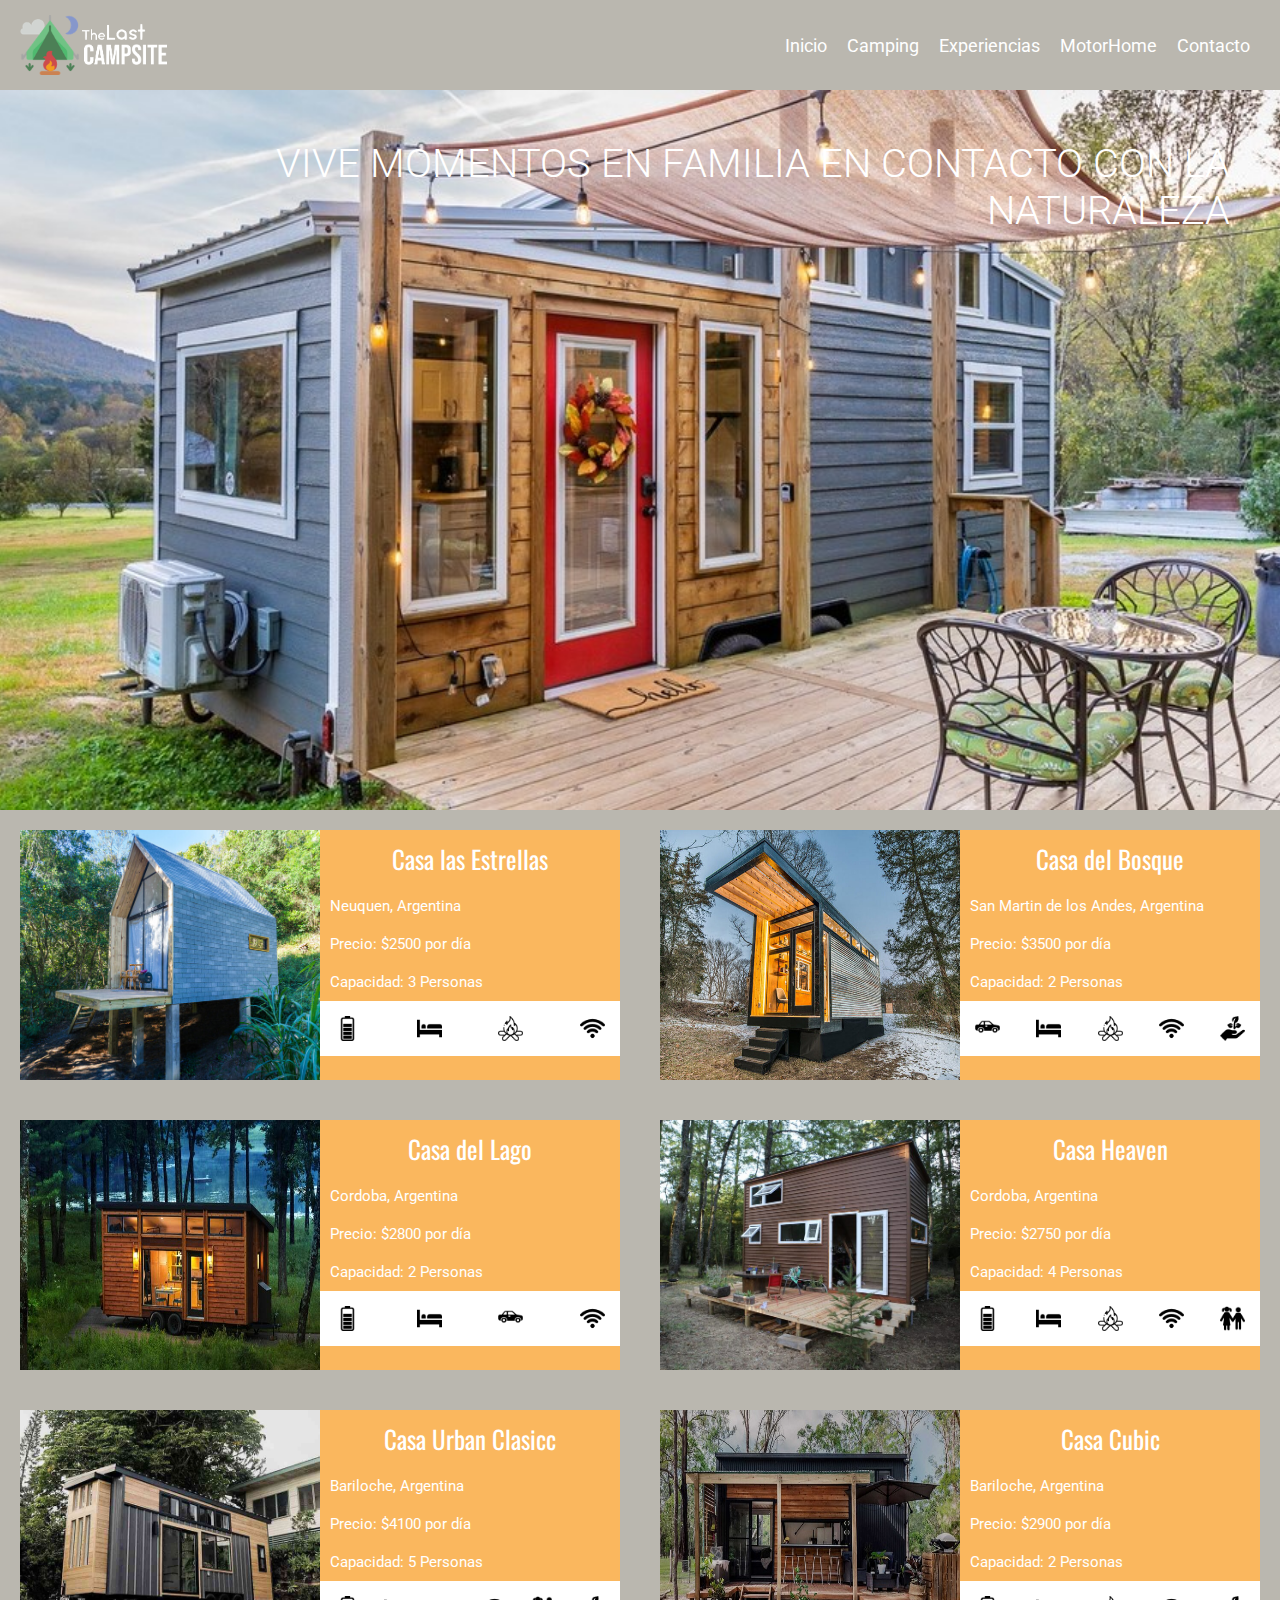
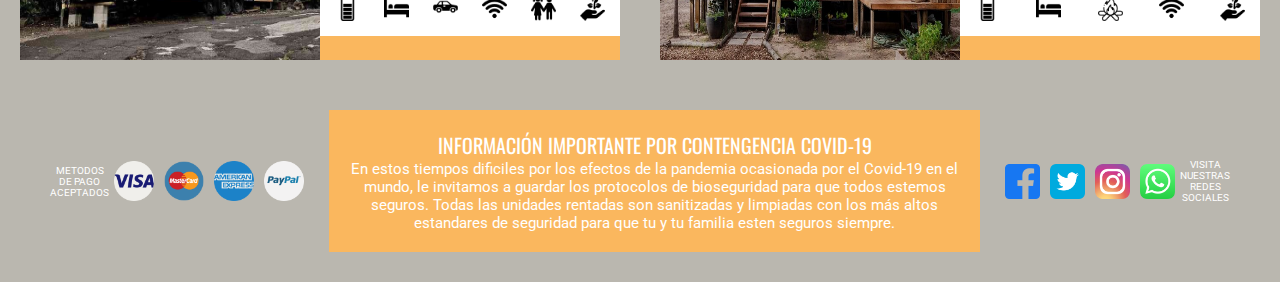
==== sites/camping.html @ 2b0b94ef "1.0" ====
<html lang="es">
<head>
    <meta charset="UTF-8">
    <meta name="viewport" content="width=device-width, initial-scale=1.0"/>

    <!-- SEO -->
    <title>The Last Campsite - Camping</title>
    <meta name="keywords" content="alquiler, camping, pequeñas casas, tinyhouses, familia, amigos, vacaciones, escapadas, naturaleza">
    <meta name="description" content="Alquila una casa rodeada de naturaleza para tus proximas vacaciones.">
    
    <!-- Google Fonts -->
    <link rel="preconnect" href="https://fonts.googleapis.com">
    <link rel="preconnect" href="https://fonts.gstatic.com" crossorigin>
    <link href="https://fonts.googleapis.com/css2?family=Oswald:wght@200;300;400;500&family=Roboto:ital,wght@0,300;0,400;1,400&display=swap" rel="stylesheet">
    
    <!-- Animate.css -->
    <link rel="stylesheet" href="https://cdnjs.cloudflare.com/ajax/libs/animate.css/4.1.1/animate.min.css"/>
    
    <!-- Estilos CSS -->
    <link rel="stylesheet" href="../scss/styles.css">
</head>
<body class="body">
    <header class="header">
        <img class="header_logo" src="../img/logo/logoBlanco.png" alt="The Last Campsite" height="80px">
        <nav class="header_menu">
            <ul>
                <li class="animate__animated animate__bounce">
                    <a href="../index.html">Inicio</a>
                </li>
                <li class="animate__animated animate__bounce">
                    <a href="../sites/camping.html">Camping</a>
                </li>
                <li class="animate__animated animate__bounce">
                    <a href="../sites/experience.html">Experiencias</a>
                </li>
                <li class="animate__animated animate__bounce">
                    <a href="../sites/motorhome.html">MotorHome</a>
                </li>
                <li class="animate__animated animate__bounce">
                    <a href="../sites/contact.html">Contacto</a>
                </li>
            </ul>
        </nav>
    </header>
    
    <section class="bannerCamping">
        <p>Vive momentos en familia en contacto con la naturaleza</p>
    </section>

    <section class="camping">
        <article class="campingArticulo">
            <div class="campingContenedor">
                <img src="../img/tiny/tinyhouse1.jpg" alt="Tiny House 1">
                <div class="campingInfo">
                    <h4>Casa las Estrellas</h4>
                    <p>Neuquen, Argentina</p>
                    <p>Precio: $2500 por día</p>
                    <p>Capacidad: 3 Personas</p>
                    <div class="campingImagen">
                        <img src="../img/ico-tiny/baterias.png" alt="Energia Solar">
                        <img src="../img/ico-tiny/camas.png" alt="Camas">
                        <img src="../img/ico-tiny/fogata.png" alt="Acto Fogatas">
                        <img src="../img/ico-tiny/wifi.png" alt="WiFi">
                    </div>
                </div>
            </div>
            <div class="campingContenedor">
                <img src="../img/tiny/tinyhouse2.jpg" alt="Tiny House 2">
                <div class="campingInfo">
                    <h4>Casa del Bosque</h4>
                    <p>San Martin de los Andes, Argentina</p>
                    <p>Precio: $3500 por día</p>
                    <p>Capacidad: 2 Personas</p>
                    <div class="campingImagen">
                        <img src="../img/ico-tiny/estacionamiento.png" alt="Con Estacionamiento">
                        <img src="../img/ico-tiny/camas.png" alt="Camas">
                        <img src="../img/ico-tiny/fogata.png" alt="Acto Fogatas">
                        <img src="../img/ico-tiny/wifi.png" alt="WiFi">
                        <img src="../img/ico-tiny/sustentable.png" alt="Sustentable">
                    </div>
                </div>
            </div>
        </article>
        <article class="campingArticulo">
            <div class="campingContenedor">
                <img src="../img/tiny/tinyhouse3.jpg" alt="Tiny House 3">
                <div class="campingInfo">
                    <h4>Casa del Lago</h4>
                    <p>Cordoba, Argentina</p>
                    <p>Precio: $2800 por día</p>
                    <p>Capacidad: 2 Personas</p>
                    <div class="campingImagen">
                        <img src="../img/ico-tiny/baterias.png" alt="Energia Solar">
                        <img src="../img/ico-tiny/camas.png" alt="Camas">
                        <img src="../img/ico-tiny/estacionamiento.png" alt="Con Estacionamiento">
                        <img src="../img/ico-tiny/wifi.png" alt="WiFi">
                    </div>
                </div>
            </div>
            <div class="campingContenedor">
                <img src="../img/tiny/tinyhouse4.jpg" alt="Tiny House 4">
                <div class="campingInfo">
                    <h4>Casa Heaven</h4>
                    <p>Cordoba, Argentina</p>
                    <p>Precio: $2750 por día</p>
                    <p>Capacidad: 4 Personas</p>
                    <div class="campingImagen">
                        <img src="../img/ico-tiny/baterias.png" alt="Energia Solar">
                        <img src="../img/ico-tiny/camas.png" alt="Camas">
                        <img src="../img/ico-tiny/fogata.png" alt="Acto Fogatas">
                        <img src="../img/ico-tiny/wifi.png" alt="WiFi">
                        <img src="../img/ico-tiny/niños.png" alt="Ideal para Niños">
                    </div>
                </div>
            </div>
        </article>
        <article class="campingArticulo">
            <div class="campingContenedor">
                <img src="../img/tiny/tinyhouse5.jpeg" alt="Tiny House 5">
                <div class="campingInfo">
                    <h4>Casa Urban Clasicc</h4>
                    <p>Bariloche, Argentina</p>
                    <p>Precio: $4100 por día</p>
                    <p>Capacidad: 5 Personas</p>
                    <div class="campingImagen">
                        <img src="../img/ico-tiny/baterias.png" alt="Energia Solar">
                        <img src="../img/ico-tiny/camas.png" alt="Camas">
                        <img src="../img/ico-tiny/estacionamiento.png" alt="Con Estacionamiento">
                        <img src="../img/ico-tiny/wifi.png" alt="WiFi">
                        <img src="../img/ico-tiny/niños.png" alt="Ideal para Niños">
                        <img src="../img/ico-tiny/sustentable.png" alt="Sustentable">
                    </div>
                </div>
            </div>
            <div class="campingContenedor">
                <img src="../img/tiny/tinyhouse6.jpg" alt="Tiny House 6">
                <div class="campingInfo">
                    <h4>Casa Cubic</h4>
                    <p>Bariloche, Argentina</p>
                    <p>Precio: $2900 por día</p>
                    <p>Capacidad: 2 Personas</p>
                    <div class="campingImagen">
                        <img src="../img/ico-tiny/baterias.png" alt="Energia Solar">
                        <img src="../img/ico-tiny/camas.png" alt="Camas">
                        <img src="../img/ico-tiny/fogata.png" alt="Acto Fogatas">
                        <img src="../img/ico-tiny/wifi.png" alt="WiFi">
                        <img src="../img/ico-tiny/sustentable.png" alt="Sustentable">
                    </div>
                </div>
            </div>
        </article>
    </section>

    <footer class="footer">
        <div class="footer_metodosPago">
            <p>Metodos de pago aceptados</p>
            <img src="../img/pay/visa.png" alt="Tarjeta Visa">
            <img src="../img/pay/mastercard.png" alt="Tarjeta Mastercard">
            <img src="../img/pay/american.png" alt="Tarjeta American Express">
            <img src="../img/pay/paypal.png" alt="PayPal">
        </div>
        <div class="footer_covid19">
            <h4>INFORMACIÓN IMPORTANTE POR CONTENGENCIA COVID-19</h4>
            <p>En estos tiempos dificiles por los efectos de la pandemia ocasionada por el Covid-19 en el mundo, le invitamos a guardar los protocolos de bioseguridad para que todos estemos seguros. Todas las unidades rentadas son sanitizadas y limpiadas con los más altos estandares de seguridad para que tu y tu familia esten seguros siempre.</p>
        </div>
        <div class="footer_socialMedia">
            <img src="../img/redes/facebook.png" alt="Facebook">
            <img src="../img/redes/twitter.png" alt="Twitter">
            <img src="../img/redes/instagram.png" alt="Instagram">
            <img src="../img/redes/whatsapp.png" alt="WhatsApp">
            <p>Visita nuestras redes sociales</p>
        </div>
    </footer>
</body>
</html>
---- scss/styles.css ----
/* ESTILOS GENERALES */
/* ESTILOS PAGINA HOME */
* {
  margin: 0;
  padding: 0;
  font-size: 62.5%;
}

.body li {
  list-style: none;
}

.body p {
  font-size: 1.5rem;
}

.body a {
  text-decoration: none;
}

.header {
  background-color: #bab7af;
  display: -webkit-box;
  display: -ms-flexbox;
  display: flex;
  -webkit-box-orient: horizontal;
  -webkit-box-direction: normal;
      -ms-flex-direction: row;
          flex-direction: row;
  padding: 1.5rem 0rem 1.5rem 2rem;
  -webkit-box-pack: justify;
      -ms-flex-pack: justify;
          justify-content: space-between;
  -webkit-box-align: center;
      -ms-flex-align: center;
          align-items: center;
}

.header_logo {
  height: 60px;
  width: auto;
}

.header_menu ul {
  display: -webkit-box;
  display: -ms-flexbox;
  display: flex;
  -webkit-box-orient: horizontal;
  -webkit-box-direction: normal;
      -ms-flex-direction: row;
          flex-direction: row;
  -ms-flex-wrap: wrap;
      flex-wrap: wrap;
  padding: 0rem 2rem 0rem 0rem;
}

.header_menu ul li a {
  font-family: 'Roboto', sans-serif;
  color: white;
  font-size: 1.8rem;
  padding: 1rem;
}

.header_menu ul li a:hover {
  color: #fab75e;
}

.section_banner {
  height: 80%;
}

.section_banner div {
  height: 100%;
  width: 100%;
  -webkit-box-align: center;
      -ms-flex-align: center;
          align-items: center;
}

.article_camping {
  display: -webkit-box;
  display: -ms-flexbox;
  display: flex;
  -webkit-box-orient: horizontal;
  -webkit-box-direction: normal;
      -ms-flex-direction: row;
          flex-direction: row;
  -ms-flex-wrap: wrap;
      flex-wrap: wrap;
  background-color: #fab75e;
}

.article_experiencias {
  display: -webkit-box;
  display: -ms-flexbox;
  display: flex;
  -webkit-box-orient: horizontal;
  -webkit-box-direction: normal;
      -ms-flex-direction: row;
          flex-direction: row;
  -ms-flex-wrap: wrap;
      flex-wrap: wrap;
  background-color: #bab7af;
}

.article_motorhome {
  display: -webkit-box;
  display: -ms-flexbox;
  display: flex;
  -webkit-box-orient: horizontal;
  -webkit-box-direction: normal;
      -ms-flex-direction: row;
          flex-direction: row;
  -ms-flex-wrap: wrap;
      flex-wrap: wrap;
  background-color: #ffa4a5;
}

.article_imagen {
  width: 50%;
  display: -webkit-box;
  display: -ms-flexbox;
  display: flex;
  max-height: 80%;
  -webkit-box-pack: center;
      -ms-flex-pack: center;
          justify-content: center;
  padding: 0;
  overflow: hidden;
}

.article_texto {
  width: 50%;
  display: -webkit-box;
  display: -ms-flexbox;
  display: flex;
  -webkit-box-align: center;
      -ms-flex-align: center;
          align-items: center;
  min-height: 500px;
  -webkit-box-pack: center;
      -ms-flex-pack: center;
          justify-content: center;
  padding: 0;
  -webkit-box-orient: vertical;
  -webkit-box-direction: normal;
      -ms-flex-direction: column;
          flex-direction: column;
  -ms-flex-wrap: wrap;
      flex-wrap: wrap;
}

.article_texto img {
  height: 12rem;
  width: auto;
  padding: 1rem;
}

.article_texto h3 {
  color: white;
  font-family: 'Oswald', sans-serif;
  font-weight: 400;
  text-align: center;
  font-size: 4rem;
}

.article_texto p {
  color: white;
  font-family: 'Roboto', sans-serif;
  font-weight: 400;
  font-size: 2rem;
  text-align: center;
  padding: 2rem 4rem 2rem 4rem;
}

/* FOOTER */
.footer {
  display: -webkit-box;
  display: -ms-flexbox;
  display: flex;
  -webkit-box-orient: horizontal;
  -webkit-box-direction: normal;
      -ms-flex-direction: row;
          flex-direction: row;
  -webkit-box-align: center;
      -ms-flex-align: center;
          align-items: center;
  background-color: #bab7af;
  padding: 3rem;
}

.footer_metodosPago {
  padding: 2rem;
  display: -webkit-box;
  display: -ms-flexbox;
  display: flex;
  -webkit-box-orient: horizontal;
  -webkit-box-direction: normal;
      -ms-flex-direction: row;
          flex-direction: row;
  -webkit-box-align: center;
      -ms-flex-align: center;
          align-items: center;
}

.footer_metodosPago P {
  font-family: 'Roboto', sans-serif;
  color: white;
  text-transform: uppercase;
  font-size: 1rem;
  text-align: center;
}

.footer_metodosPago img {
  max-height: 40px;
  padding: 0.5rem;
}

.footer_metodosPago img:hover {
  -webkit-transform: scale(1.2, 1.2);
          transform: scale(1.2, 1.2);
}

.footer_covid19 {
  padding: 2rem;
  background-color: #fab75e;
}

.footer_covid19 h4 {
  color: white;
  font-family: 'Oswald', sans-serif;
  text-align: center;
  font-size: 2rem;
  font-weight: 400;
}

.footer_covid19 p {
  color: white;
  font-family: 'Roboto', sans-serif;
  text-align: center;
}

.footer_socialMedia {
  padding: 2rem;
  display: -webkit-box;
  display: -ms-flexbox;
  display: flex;
  -webkit-box-orient: horizontal;
  -webkit-box-direction: normal;
      -ms-flex-direction: row;
          flex-direction: row;
  -webkit-box-align: center;
      -ms-flex-align: center;
          align-items: center;
}

.footer_socialMedia p {
  font-family: 'Roboto', sans-serif;
  color: white;
  text-transform: uppercase;
  font-size: 1rem;
  text-align: center;
}

.footer_socialMedia img {
  max-height: 35px;
  padding: 0.5rem;
}

.footer_socialMedia img:hover {
  -webkit-transform: scale(1.2, 1.2);
          transform: scale(1.2, 1.2);
}

/* ESTILOS PAGINA CAMPING */
.bannerCamping {
  background-image: url(../img/campingtop.jpg);
  height: 80%;
  background-position: center;
  background-repeat: no-repeat;
  background-size: cover;
}

.bannerCamping p {
  font-family: 'Roboto', sans-serif;
  font-weight: 300;
  text-transform: uppercase;
  font-size: 4rem;
  text-align: right;
  color: white;
  padding: 5rem;
}

.camping {
  background-color: #bab7af;
  display: -webkit-box;
  display: -ms-flexbox;
  display: flex;
  -webkit-box-orient: horizontal;
  -webkit-box-direction: normal;
      -ms-flex-direction: row;
          flex-direction: row;
  -ms-flex-wrap: wrap;
      flex-wrap: wrap;
  -webkit-box-pack: center;
      -ms-flex-pack: center;
          justify-content: center;
}

.campingArticulo {
  display: -webkit-box;
  display: -ms-flexbox;
  display: flex;
  -webkit-box-orient: horizontal;
  -webkit-box-direction: normal;
      -ms-flex-direction: row;
          flex-direction: row;
  -ms-flex-wrap: nowrap;
      flex-wrap: nowrap;
}

.campingContenedor {
  display: -webkit-box;
  display: -ms-flexbox;
  display: flex;
  -ms-flex-wrap: nowrap;
      flex-wrap: nowrap;
  padding: 2rem;
}

.campingContenedor img {
  height: 250px;
  width: 300px;
}

.campingContenedor div {
  height: 250px;
  width: 300px;
  -webkit-box-pack: justify;
      -ms-flex-pack: justify;
          justify-content: space-between;
}

.campingContenedor div div {
  height: 10%;
  width: 90%;
}

.campingImagen {
  display: -webkit-box;
  display: -ms-flexbox;
  display: flex;
  -webkit-box-pack: justify;
      -ms-flex-pack: justify;
          justify-content: space-between;
  -webkit-box-orient: horizontal;
  -webkit-box-direction: normal;
      -ms-flex-direction: row;
          flex-direction: row;
  padding: 5%;
  background-color: white;
}

.campingImagen img {
  max-height: 25px;
  max-width: 25px;
}

.campingInfo {
  background-color: #fab75e;
}

.campingInfo h4 {
  font-size: 2.5rem;
  text-align: center;
  font-family: 'Oswald', sans-serif;
  font-weight: 400;
  padding: 1rem;
  color: white;
}

.campingInfo p {
  font-size: 1.5rem;
  font-family: 'Roboto', sans-serif;
  padding: 1rem;
  color: white;
}

/* ESTILOS PARA PAGINA EXPERIENCE */
.bannerExperience {
  background-image: url(../img/experiencetop.jpg);
  height: 80%;
  background-position: center;
  background-repeat: no-repeat;
  background-size: cover;
}

.bannerExperience p {
  font-family: 'Roboto', sans-serif;
  font-weight: 300;
  text-transform: uppercase;
  font-size: 4rem;
  text-align: left;
  color: white;
  padding: 40rem 10rem 25rem 10rem;
}

.experience {
  background-color: #bab7af;
  display: -webkit-box;
  display: -ms-flexbox;
  display: flex;
  -webkit-box-orient: horizontal;
  -webkit-box-direction: normal;
      -ms-flex-direction: row;
          flex-direction: row;
  -ms-flex-wrap: wrap;
      flex-wrap: wrap;
  -webkit-box-pack: center;
      -ms-flex-pack: center;
          justify-content: center;
}

.experienceArticulo {
  display: -webkit-box;
  display: -ms-flexbox;
  display: flex;
  -webkit-box-orient: horizontal;
  -webkit-box-direction: normal;
      -ms-flex-direction: row;
          flex-direction: row;
  -ms-flex-wrap: nowrap;
      flex-wrap: nowrap;
}

.experienceContenedor {
  display: -webkit-box;
  display: -ms-flexbox;
  display: flex;
  -ms-flex-wrap: nowrap;
      flex-wrap: nowrap;
  padding: 2rem;
}

.experienceContenedor img {
  height: 250px;
  width: 300px;
}

.experienceContenedor div {
  height: 250px;
  width: 300px;
}

.experienceInfo {
  background-color: #fab75e;
}

.experienceInfo h4 {
  font-size: 3rem;
  text-align: center;
  font-family: 'Oswald', sans-serif;
  font-weight: 400;
  padding: 0.5rem;
  color: white;
}

.experienceInfo p {
  font-size: 1.5rem;
  font-family: 'Roboto', sans-serif;
  padding: 1rem;
}

/* ESTILOS PARA PAGINA MOTOR HOME */
.bannerMotorhome {
  background-image: url(../img/motorhometop.jpg);
  height: 80%;
  background-position: center;
  background-repeat: no-repeat;
  background-size: cover;
}

.bannerMotorhome p {
  font-family: 'Roboto', sans-serif;
  font-weight: 300;
  text-transform: uppercase;
  font-size: 4rem;
  text-align: left;
  color: white;
  padding: 35rem 10rem 25rem 10rem;
}

.motorhome {
  background-color: #bab7af;
  display: -webkit-box;
  display: -ms-flexbox;
  display: flex;
  -webkit-box-orient: horizontal;
  -webkit-box-direction: normal;
      -ms-flex-direction: row;
          flex-direction: row;
  -ms-flex-wrap: wrap;
      flex-wrap: wrap;
  -webkit-box-pack: center;
      -ms-flex-pack: center;
          justify-content: center;
}

.motorhomeArticulo {
  display: -webkit-box;
  display: -ms-flexbox;
  display: flex;
  -webkit-box-orient: horizontal;
  -webkit-box-direction: normal;
      -ms-flex-direction: row;
          flex-direction: row;
  -ms-flex-wrap: nowrap;
      flex-wrap: nowrap;
}

.motorhomeContenedor {
  display: -webkit-box;
  display: -ms-flexbox;
  display: flex;
  -ms-flex-wrap: nowrap;
      flex-wrap: nowrap;
  padding: 2rem;
}

.motorhomeContenedor img {
  height: 250px;
  width: 330px;
}

.motorhomeContenedor div {
  height: 250px;
  width: 300px;
}

.motorhomeInfo {
  background-color: #fab75e;
}

.motorhomeInfo h4 {
  font-size: 3rem;
  text-align: center;
  font-family: 'Oswald', sans-serif;
  font-weight: 400;
  padding: 1rem;
  color: white;
}

.motorhomeInfo p {
  font-size: 2rem;
  font-family: 'Roboto', sans-serif;
  padding: 1rem;
}

/* ESTILOS PARA PAGINA CONTACT */
.bannerContact {
  background-image: url(../img/contacttop.jpg);
  height: 80%;
  background-position: center;
  background-repeat: no-repeat;
  background-size: cover;
}

.bannerContact p {
  font-family: 'Roboto', sans-serif;
  font-weight: 300;
  text-transform: uppercase;
  font-size: 4rem;
  text-align: left;
  color: white;
  padding: 10rem 10rem 25rem 10rem;
}

.contactContenedor {
  display: -ms-grid;
  display: grid;
  -ms-grid-columns: 50% 50%;
      grid-template-columns: 50% 50%;
}

.formulario {
  background-color: #ffa4a5;
  padding: 4rem;
  display: -webkit-box;
  display: -ms-flexbox;
  display: flex;
  -webkit-box-orient: vertical;
  -webkit-box-direction: normal;
      -ms-flex-direction: column;
          flex-direction: column;
  -webkit-box-pack: justify;
      -ms-flex-pack: justify;
          justify-content: space-between;
}

.formulario h4 {
  color: white;
  font-family: 'Oswald', sans-serif;
  font-size: 3rem;
  font-weight: 300;
}

.formulario div {
  padding: 1rem;
}

.formulario div label {
  padding: 1.3rem;
  color: black;
  font-family: 'Oswald', sans-serif;
  font-size: 1.5rem;
}

.preguntas {
  background-color: #fab75e;
  padding: 4rem;
}

.acordeon h2 button {
  font-size: 2rem;
  font-family: 'Oswald', sans-serif;
  color: white;
  background-color: #bab7af;
}
/*# sourceMappingURL=styles.css.map */
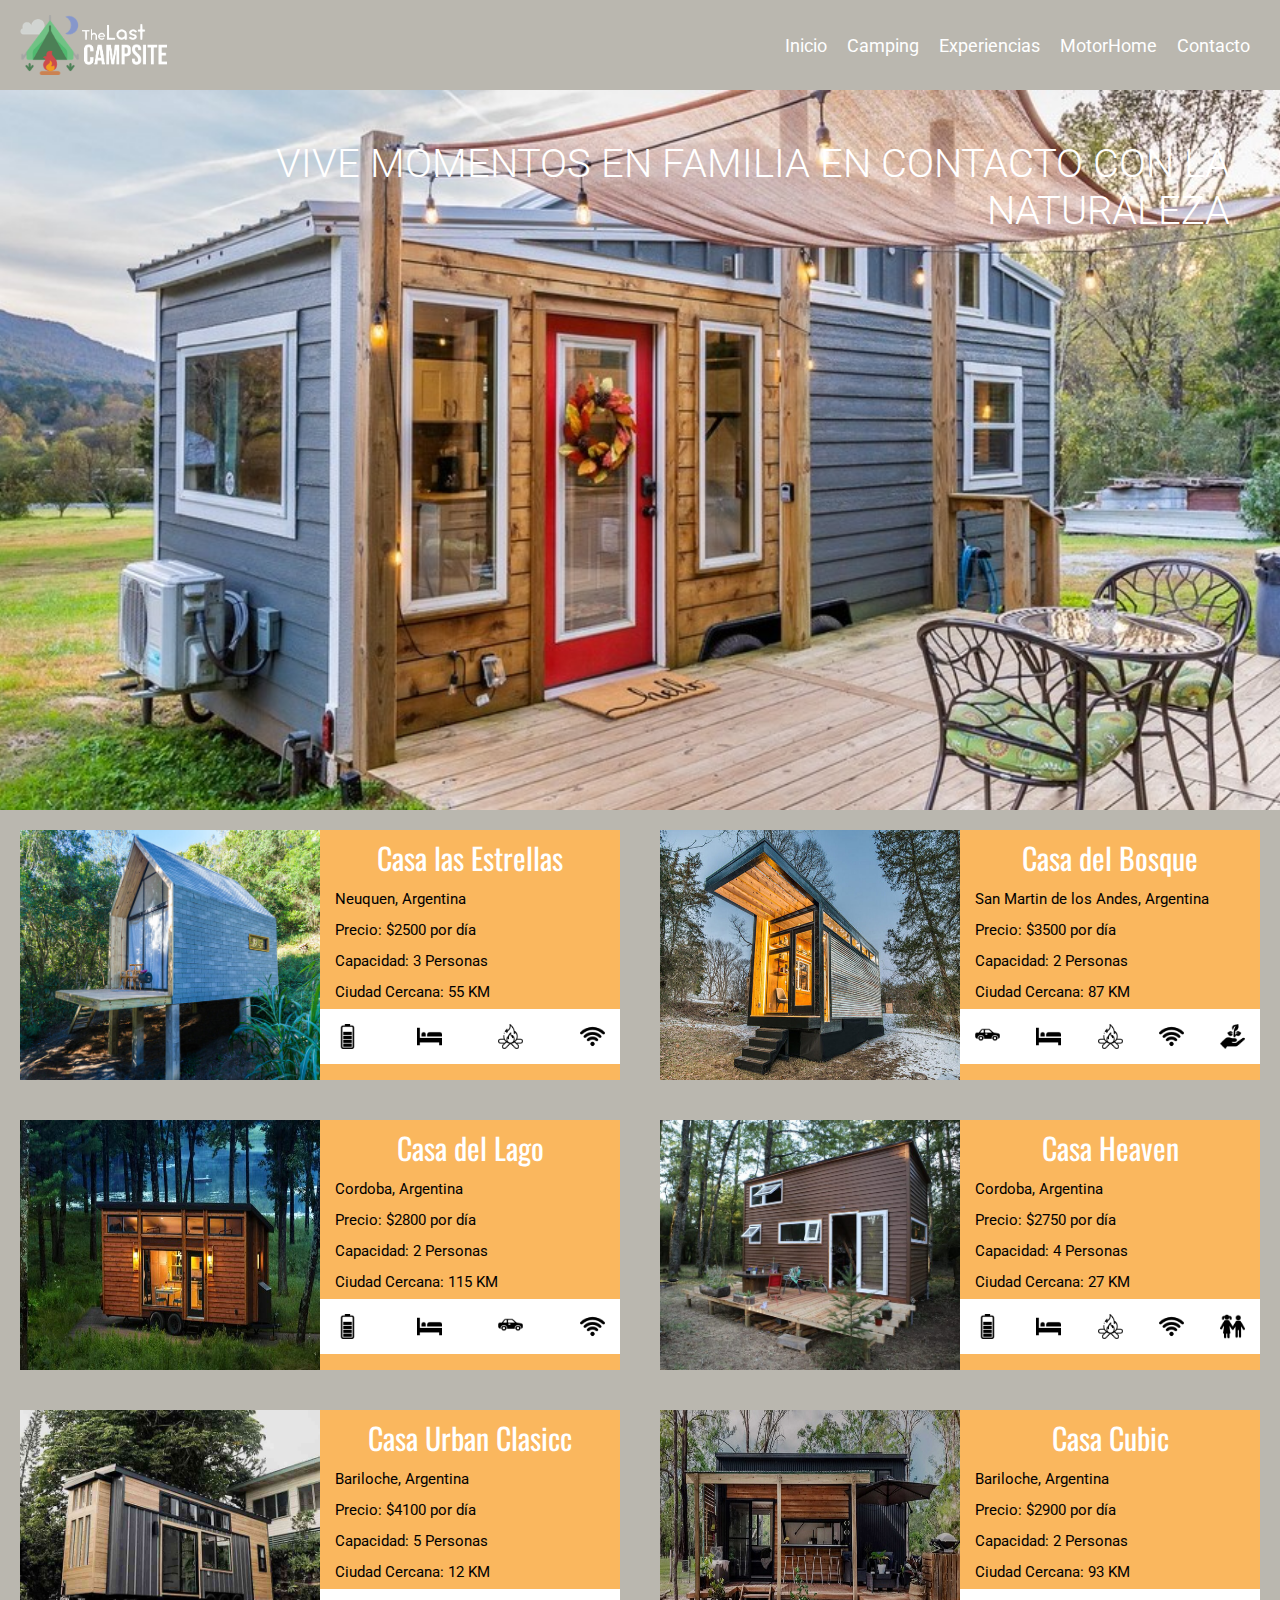
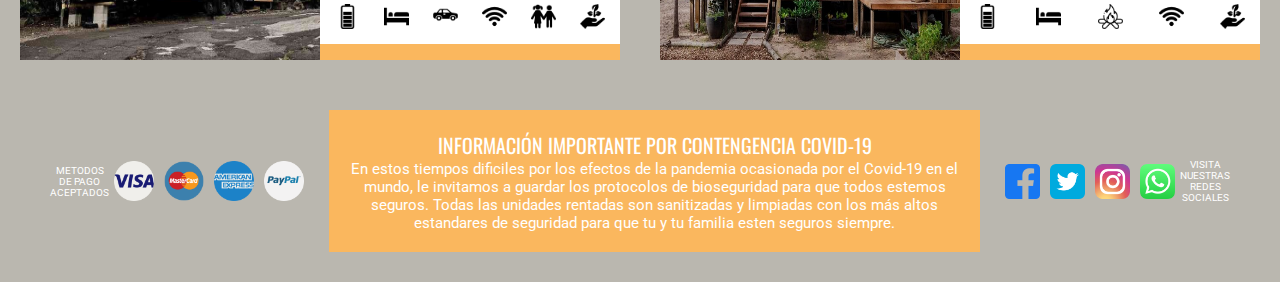
==== commit 74815ca0: "1.5" ====
--- a/sites/camping.html
+++ b/sites/camping.html
@@ -56,6 +56,7 @@
                     <p>Neuquen, Argentina</p>
                     <p>Precio: $2500 por día</p>
                     <p>Capacidad: 3 Personas</p>
+                    <p>Ciudad Cercana: 55 KM</p>
                     <div class="campingImagen">
                         <img src="../img/ico-tiny/baterias.png" alt="Energia Solar">
                         <img src="../img/ico-tiny/camas.png" alt="Camas">
@@ -71,6 +72,7 @@
                     <p>San Martin de los Andes, Argentina</p>
                     <p>Precio: $3500 por día</p>
                     <p>Capacidad: 2 Personas</p>
+                    <p>Ciudad Cercana: 87 KM</p>
                     <div class="campingImagen">
                         <img src="../img/ico-tiny/estacionamiento.png" alt="Con Estacionamiento">
                         <img src="../img/ico-tiny/camas.png" alt="Camas">
@@ -89,6 +91,7 @@
                     <p>Cordoba, Argentina</p>
                     <p>Precio: $2800 por día</p>
                     <p>Capacidad: 2 Personas</p>
+                    <p>Ciudad Cercana: 115 KM</p>
                     <div class="campingImagen">
                         <img src="../img/ico-tiny/baterias.png" alt="Energia Solar">
                         <img src="../img/ico-tiny/camas.png" alt="Camas">
@@ -104,6 +107,7 @@
                     <p>Cordoba, Argentina</p>
                     <p>Precio: $2750 por día</p>
                     <p>Capacidad: 4 Personas</p>
+                    <p>Ciudad Cercana: 27 KM</p>
                     <div class="campingImagen">
                         <img src="../img/ico-tiny/baterias.png" alt="Energia Solar">
                         <img src="../img/ico-tiny/camas.png" alt="Camas">
@@ -122,6 +126,7 @@
                     <p>Bariloche, Argentina</p>
                     <p>Precio: $4100 por día</p>
                     <p>Capacidad: 5 Personas</p>
+                    <p>Ciudad Cercana: 12 KM</p>
                     <div class="campingImagen">
                         <img src="../img/ico-tiny/baterias.png" alt="Energia Solar">
                         <img src="../img/ico-tiny/camas.png" alt="Camas">
@@ -139,6 +144,7 @@
                     <p>Bariloche, Argentina</p>
                     <p>Precio: $2900 por día</p>
                     <p>Capacidad: 2 Personas</p>
+                    <p>Ciudad Cercana: 93 KM</p>
                     <div class="campingImagen">
                         <img src="../img/ico-tiny/baterias.png" alt="Energia Solar">
                         <img src="../img/ico-tiny/camas.png" alt="Camas">
--- a/scss/styles.css
+++ b/scss/styles.css
@@ -371,19 +371,19 @@
 }
 
 .campingInfo h4 {
-  font-size: 2.5rem;
+  font-size: 3rem;
   text-align: center;
   font-family: 'Oswald', sans-serif;
   font-weight: 400;
-  padding: 1rem;
+  padding: 0.5rem;
   color: white;
 }
 
 .campingInfo p {
   font-size: 1.5rem;
   font-family: 'Roboto', sans-serif;
-  padding: 1rem;
-  color: white;
+  padding: 0.5rem 0.5rem 0.8rem 1.5rem;
+  color: black;
 }
 
 /* ESTILOS PARA PAGINA EXPERIENCE */
@@ -546,14 +546,42 @@
   text-align: center;
   font-family: 'Oswald', sans-serif;
   font-weight: 400;
-  padding: 1rem;
+  padding: 0.5rem;
   color: white;
 }
 
 .motorhomeInfo p {
-  font-size: 2rem;
-  font-family: 'Roboto', sans-serif;
-  padding: 1rem;
+  font-size: 1.5rem;
+  font-family: 'Roboto', sans-serif;
+  padding: 0.5rem 0.5rem 0.8rem 1.5rem;
+}
+
+.motorhomeInfo div {
+  height: 25px;
+  width: 270px;
+  -webkit-box-pack: justify;
+      -ms-flex-pack: justify;
+          justify-content: space-between;
+}
+
+.motorhomeImagen {
+  display: -webkit-box;
+  display: -ms-flexbox;
+  display: flex;
+  -webkit-box-pack: justify;
+      -ms-flex-pack: justify;
+          justify-content: space-between;
+  -webkit-box-orient: horizontal;
+  -webkit-box-direction: normal;
+      -ms-flex-direction: row;
+          flex-direction: row;
+  padding: 5%;
+  background-color: white;
+}
+
+.motorhomeImagen img {
+  max-height: 25px;
+  max-width: 25px;
 }
 
 /* ESTILOS PARA PAGINA CONTACT */
@@ -584,7 +612,10 @@
 
 .formulario {
   background-color: #ffa4a5;
-  padding: 4rem;
+  padding: 5rem;
+  -webkit-box-align: center;
+      -ms-flex-align: center;
+          align-items: center;
   display: -webkit-box;
   display: -ms-flexbox;
   display: flex;
@@ -615,15 +646,101 @@
   font-size: 1.5rem;
 }
 
+.formulario div input {
+  width: 350px;
+  height: 15px;
+  font-family: 'Roboto', sans-serif;
+  font-size: 1.5rem;
+  background-color: #ffa4a5;
+  border: white solid 1px;
+}
+
+.formulario div select {
+  width: 350px;
+  height: 15px;
+}
+
+.formulario div select option {
+  font-family: 'Roboto', sans-serif;
+  font-size: 1.5rem;
+  background-color: #ffa4a5;
+  border: white solid 1px;
+}
+
+.formulario div textarea {
+  width: 350px;
+  font-family: 'Roboto', sans-serif;
+  font-size: 1.5rem;
+  background-color: #ffa4a5;
+  border: white solid 1px;
+}
+
+.formulario li {
+  padding: 1.5rem;
+}
+
+.formulario li input {
+  width: 100px;
+  height: 25px;
+  border: 1px solid white;
+  font-family: 'Oswald', sans-serif;
+  font-size: 1.5rem;
+  text-align: center;
+  margin: 0.5rem;
+  background-color: #ffa4a5;
+}
+
+.formulario li input:hover {
+  background-color: #bab7af;
+}
+
 .preguntas {
   background-color: #fab75e;
   padding: 4rem;
+}
+
+.preguntas h4 {
+  color: white;
+  font-family: 'Oswald', sans-serif;
+  font-size: 3rem;
+  font-weight: 300;
+  padding: 1rem;
 }
 
 .acordeon h2 button {
   font-size: 2rem;
   font-family: 'Oswald', sans-serif;
   color: white;
+  background-color: #fab75e;
+}
+
+.acordeon h2 button:focus {
+  font-size: 2rem;
+  font-family: 'Oswald', sans-serif;
+  color: white;
   background-color: #bab7af;
 }
+
+.acordeon div div {
+  font-family: 'Oswald', sans-serif;
+  font-size: 2rem;
+}
+
+.accordion-item {
+  background-color: #fab75e;
+  border: 1px solid white;
+}
+
+.accordion-button:not(.collapsed) {
+  color: white;
+  background-color: #fab75e;
+  -webkit-box-shadow: inset 0 -1px 0 rgba(0, 0, 0, 0.125);
+          box-shadow: inset 0 -1px 0 rgba(0, 0, 0, 0.125);
+}
+
+.form-select {
+  background-color: #ffa4a5;
+  border: 1px solid white;
+  color: black;
+}
 /*# sourceMappingURL=styles.css.map */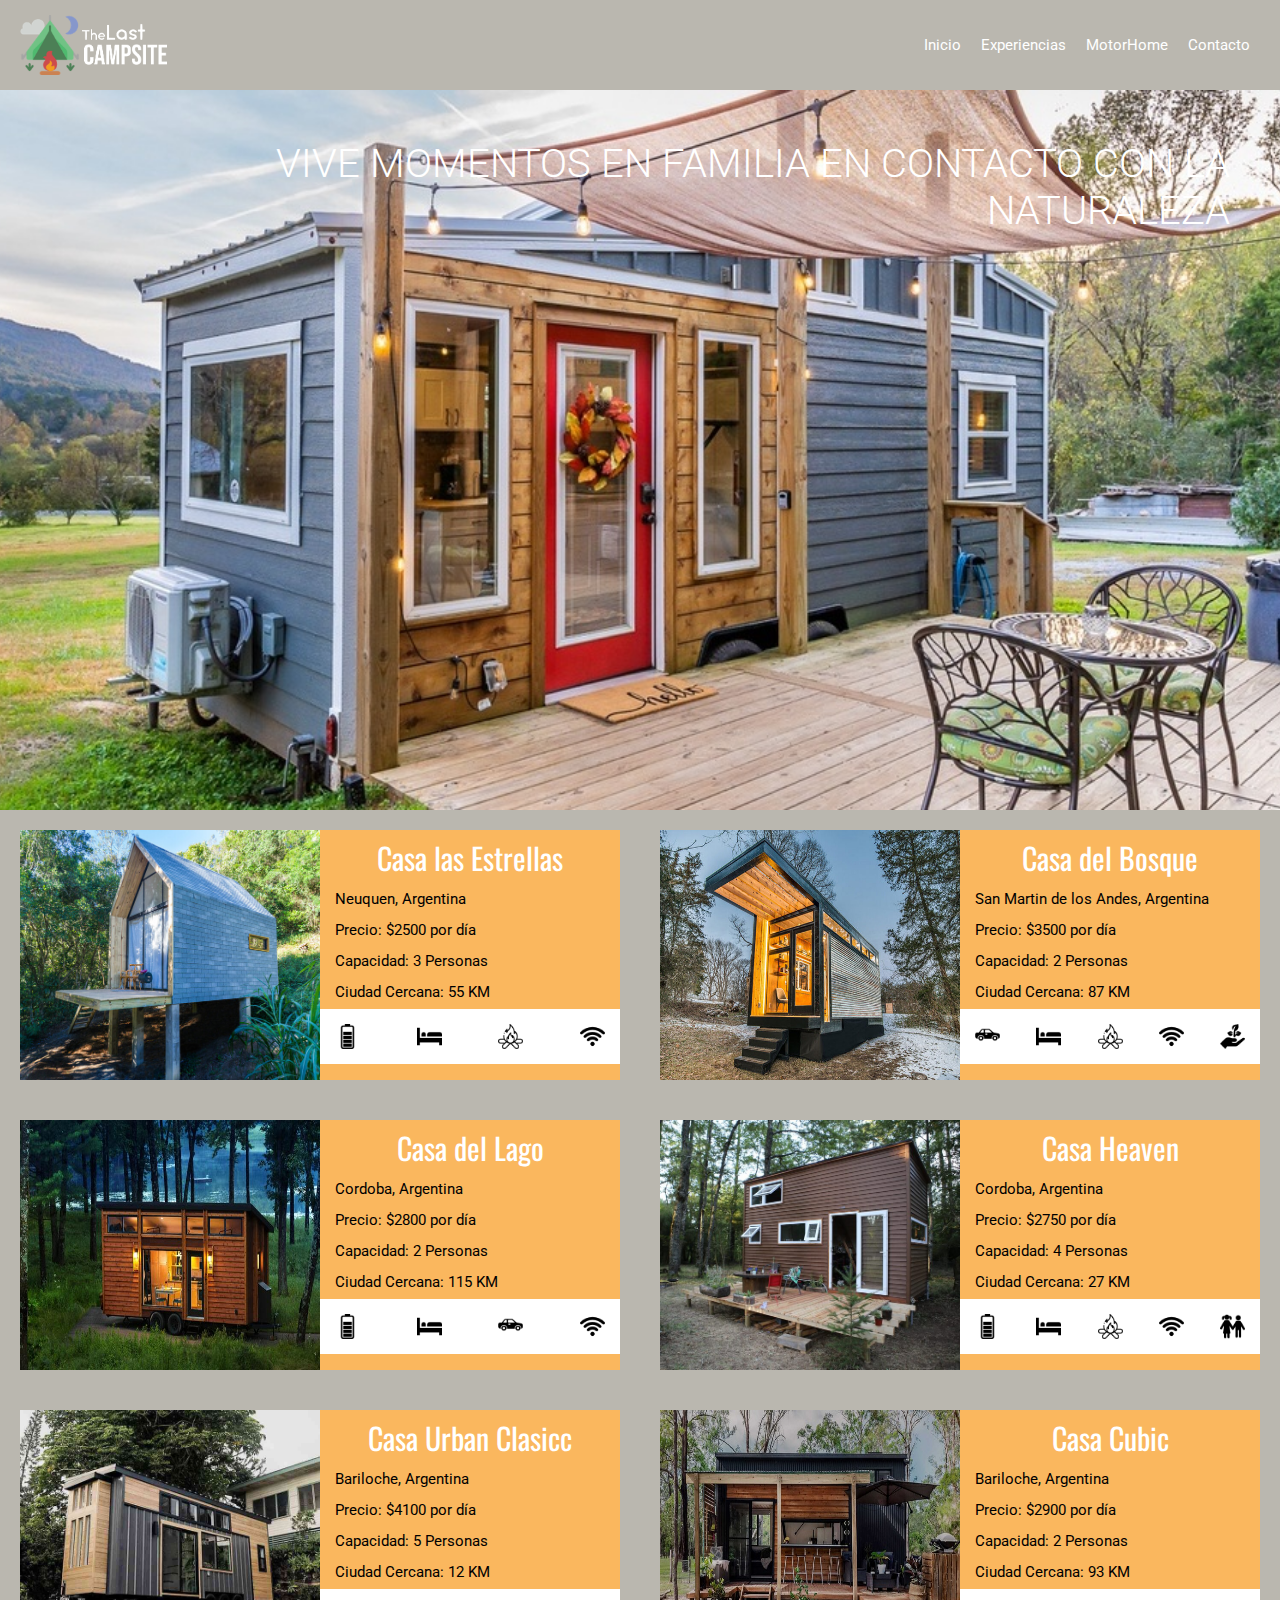
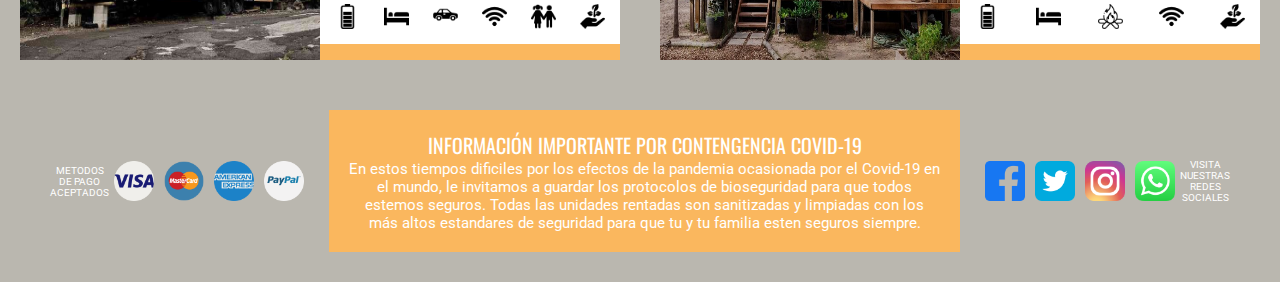
==== commit 2392234f: "1.7.2" ====
--- a/sites/camping.html
+++ b/sites/camping.html
@@ -27,9 +27,9 @@
                 <li class="animate__animated animate__bounce">
                     <a href="../index.html">Inicio</a>
                 </li>
-                <li class="animate__animated animate__bounce">
+                <!-- <li class="animate__animated animate__bounce">
                     <a href="../sites/camping.html">Camping</a>
-                </li>
+                </li> -->
                 <li class="animate__animated animate__bounce">
                     <a href="../sites/experience.html">Experiencias</a>
                 </li>
--- a/scss/styles.css
+++ b/scss/styles.css
@@ -57,7 +57,7 @@
 .header_menu ul li a {
   font-family: 'Roboto', sans-serif;
   color: white;
-  font-size: 1.8rem;
+  font-size: 1.5rem;
   padding: 1rem;
 }
 
@@ -65,16 +65,23 @@
   color: #fab75e;
 }
 
-.section_banner {
-  height: 80%;
-}
-
 .section_banner div {
-  height: 100%;
-  width: 100%;
-  -webkit-box-align: center;
-      -ms-flex-align: center;
-          align-items: center;
+  max-height: 530px;
+}
+
+.carousel-indicators [data-bs-target] {
+  width: 50px;
+  height: 9px;
+}
+
+.carousel-control-prev-icon {
+  width: 5rem;
+  height: 5rem;
+}
+
+.carousel-control-next-icon {
+  width: 5rem;
+  height: 5rem;
 }
 
 .article_camping {
@@ -263,13 +270,379 @@
 }
 
 .footer_socialMedia img {
-  max-height: 35px;
+  max-height: 40px;
   padding: 0.5rem;
 }
 
 .footer_socialMedia img:hover {
   -webkit-transform: scale(1.2, 1.2);
           transform: scale(1.2, 1.2);
+}
+
+@media (max-width: 850px) {
+  .article_camping {
+    display: -webkit-box;
+    display: -ms-flexbox;
+    display: flex;
+    -webkit-box-orient: horizontal;
+    -webkit-box-direction: normal;
+        -ms-flex-direction: row;
+            flex-direction: row;
+    -ms-flex-wrap: wrap;
+        flex-wrap: wrap;
+    background-color: #fab75e;
+  }
+  .article_camping div {
+    height: 580px;
+  }
+  .article_experiencias {
+    display: -webkit-box;
+    display: -ms-flexbox;
+    display: flex;
+    -webkit-box-orient: horizontal;
+    -webkit-box-direction: normal;
+        -ms-flex-direction: row;
+            flex-direction: row;
+    -ms-flex-wrap: wrap;
+        flex-wrap: wrap;
+    background-color: #bab7af;
+  }
+  .article_experiencias div {
+    height: 580px;
+  }
+  .article_motorhome {
+    display: -webkit-box;
+    display: -ms-flexbox;
+    display: flex;
+    -webkit-box-orient: horizontal;
+    -webkit-box-direction: normal;
+        -ms-flex-direction: row;
+            flex-direction: row;
+    -ms-flex-wrap: wrap;
+        flex-wrap: wrap;
+    background-color: #ffa4a5;
+  }
+  .article_motorhome div {
+    height: 580px;
+  }
+  .article_imagen {
+    width: 50%;
+    display: -webkit-box;
+    display: -ms-flexbox;
+    display: flex;
+    max-height: 80%;
+    -webkit-box-pack: center;
+        -ms-flex-pack: center;
+            justify-content: center;
+    padding: 0;
+    overflow: hidden;
+  }
+  .article_texto {
+    width: 50%;
+    display: -webkit-box;
+    display: -ms-flexbox;
+    display: flex;
+    -webkit-box-align: center;
+        -ms-flex-align: center;
+            align-items: center;
+    min-height: 500px;
+    -webkit-box-pack: center;
+        -ms-flex-pack: center;
+            justify-content: center;
+    padding: 0;
+    -webkit-box-orient: vertical;
+    -webkit-box-direction: normal;
+        -ms-flex-direction: column;
+            flex-direction: column;
+    -ms-flex-wrap: wrap;
+        flex-wrap: wrap;
+  }
+  .article_texto img {
+    height: 10rem;
+    width: auto;
+    padding: 1rem;
+  }
+  .article_texto h3 {
+    color: white;
+    font-family: 'Oswald', sans-serif;
+    font-weight: 400;
+    text-align: center;
+    font-size: 3.5rem;
+  }
+  .article_texto p {
+    color: white;
+    font-family: 'Roboto', sans-serif;
+    font-weight: 400;
+    font-size: 1.5rem;
+    text-align: center;
+    padding: 1.5rem 3.5rem 1.5rem 3.5rem;
+  }
+  /* FOOTER */
+  .footer {
+    display: -webkit-box;
+    display: -ms-flexbox;
+    display: flex;
+    -webkit-box-orient: horizontal;
+    -webkit-box-direction: normal;
+        -ms-flex-direction: row;
+            flex-direction: row;
+    -webkit-box-align: center;
+        -ms-flex-align: center;
+            align-items: center;
+    background-color: #bab7af;
+    padding: 1.5rem;
+  }
+  .footer_metodosPago {
+    padding: 1rem;
+    display: -webkit-box;
+    display: -ms-flexbox;
+    display: flex;
+    -webkit-box-orient: vertical;
+    -webkit-box-direction: normal;
+        -ms-flex-direction: column;
+            flex-direction: column;
+    -webkit-box-align: center;
+        -ms-flex-align: center;
+            align-items: center;
+  }
+  .footer_metodosPago P {
+    font-family: 'Roboto', sans-serif;
+    color: white;
+    text-transform: uppercase;
+    font-size: 1rem;
+    text-align: center;
+  }
+  .footer_metodosPago img {
+    max-height: 40px;
+    padding: 0.5rem;
+  }
+  .footer_metodosPago img:hover {
+    -webkit-transform: scale(1.2, 1.2);
+            transform: scale(1.2, 1.2);
+  }
+  .footer_covid19 {
+    padding: 1.5rem;
+    background-color: #fab75e;
+  }
+  .footer_covid19 h4 {
+    color: white;
+    font-family: 'Oswald', sans-serif;
+    text-align: center;
+    font-size: 2rem;
+    font-weight: 400;
+  }
+  .footer_covid19 p {
+    color: white;
+    font-family: 'Roboto', sans-serif;
+    text-align: center;
+  }
+  .footer_socialMedia {
+    padding: 1rem;
+    display: -webkit-box;
+    display: -ms-flexbox;
+    display: flex;
+    -webkit-box-orient: vertical;
+    -webkit-box-direction: normal;
+        -ms-flex-direction: column;
+            flex-direction: column;
+    -ms-flex-wrap: wrap;
+        flex-wrap: wrap;
+    -webkit-box-align: center;
+        -ms-flex-align: center;
+            align-items: center;
+  }
+  .footer_socialMedia p {
+    font-family: 'Roboto', sans-serif;
+    color: white;
+    text-transform: uppercase;
+    font-size: 1rem;
+    text-align: center;
+  }
+  .footer_socialMedia img {
+    max-height: 40px;
+    padding: 0.5rem;
+  }
+  .footer_socialMedia img:hover {
+    -webkit-transform: scale(1.2, 1.2);
+            transform: scale(1.2, 1.2);
+  }
+}
+
+@media (max-width: 420px) {
+  .header {
+    background-color: #bab7af;
+    display: -webkit-box;
+    display: -ms-flexbox;
+    display: flex;
+    -webkit-box-orient: horizontal;
+    -webkit-box-direction: normal;
+        -ms-flex-direction: row;
+            flex-direction: row;
+    padding: 0.5rem 0.5rem 0.5rem 0.5rem;
+    -webkit-box-pack: justify;
+        -ms-flex-pack: justify;
+            justify-content: space-between;
+    -webkit-box-align: center;
+        -ms-flex-align: center;
+            align-items: center;
+  }
+  .header_logo {
+    height: 40px;
+    width: auto;
+  }
+  .header_menu ul {
+    display: -webkit-box;
+    display: -ms-flexbox;
+    display: flex;
+    -webkit-box-orient: horizontal;
+    -webkit-box-direction: normal;
+        -ms-flex-direction: row;
+            flex-direction: row;
+    -ms-flex-wrap: wrap;
+        flex-wrap: wrap;
+    padding: 0.5rem;
+    -webkit-box-pack: center;
+        -ms-flex-pack: center;
+            justify-content: center;
+  }
+  .header_menu ul li a {
+    font-family: 'Roboto', sans-serif;
+    color: white;
+    font-size: 1.5rem;
+    padding: 0.5rem;
+  }
+  .header_menu ul li a:hover {
+    color: #fab75e;
+  }
+  .section_banner div {
+    max-height: 530px;
+  }
+  .carousel-indicators [data-bs-target] {
+    width: 20px;
+    height: 4px;
+  }
+  .carousel-control-prev-icon {
+    width: 3rem;
+    height: 3rem;
+  }
+  .carousel-control-next-icon {
+    width: 3rem;
+    height: 3rem;
+  }
+  .article_camping {
+    -webkit-box-orient: vertical;
+    -webkit-box-direction: normal;
+        -ms-flex-direction: column;
+            flex-direction: column;
+    -ms-flex-wrap: wrap;
+        flex-wrap: wrap;
+  }
+  .article_camping div {
+    height: 420px;
+  }
+  .article_experiencias {
+    -webkit-box-orient: horizontal;
+    -webkit-box-direction: normal;
+        -ms-flex-direction: row;
+            flex-direction: row;
+    -ms-flex-wrap: wrap;
+        flex-wrap: wrap;
+  }
+  .article_experiencias div {
+    height: 420px;
+  }
+  .article_motorhome {
+    -webkit-box-orient: horizontal;
+    -webkit-box-direction: normal;
+        -ms-flex-direction: row;
+            flex-direction: row;
+    -ms-flex-wrap: wrap;
+        flex-wrap: wrap;
+  }
+  .article_motorhome div {
+    height: 420px;
+  }
+  .article_imagen {
+    width: 100%;
+    max-height: 100%;
+  }
+  .article_texto {
+    width: 100%;
+    min-height: 450px;
+    -webkit-box-orient: vertical;
+    -webkit-box-direction: normal;
+        -ms-flex-direction: column;
+            flex-direction: column;
+    -ms-flex-wrap: wrap;
+        flex-wrap: wrap;
+  }
+  .article_texto img {
+    height: 8rem;
+    width: auto;
+    padding: 0.5rem;
+  }
+  .article_texto h3 {
+    font-size: 2.5rem;
+  }
+  .article_texto p {
+    font-size: 1.5rem;
+    padding: 0.5rem 2.5rem 0.5rem 2.5rem;
+  }
+  /* FOOTER */
+  .footer {
+    -webkit-box-orient: vertical;
+    -webkit-box-direction: normal;
+        -ms-flex-direction: column;
+            flex-direction: column;
+    padding: 1rem;
+  }
+  .footer_metodosPago {
+    padding: 0.5rem;
+    -webkit-box-orient: horizontal;
+    -webkit-box-direction: normal;
+        -ms-flex-direction: row;
+            flex-direction: row;
+  }
+  .footer_metodosPago P {
+    font-size: 1rem;
+  }
+  .footer_metodosPago img {
+    max-height: 40px;
+    padding: 0.5rem;
+  }
+  .footer_metodosPago img:hover {
+    -webkit-transform: scale(1, 1);
+            transform: scale(1, 1);
+  }
+  .footer_covid19 {
+    padding: 1rem;
+  }
+  .footer_covid19 h4 {
+    font-size: 1.5rem;
+  }
+  .footer_covid19 p {
+    font-size: 1.2rem;
+  }
+  .footer_socialMedia {
+    padding: 0.5rem;
+    -webkit-box-orient: horizontal;
+    -webkit-box-direction: normal;
+        -ms-flex-direction: row;
+            flex-direction: row;
+    -ms-flex-wrap: wrap;
+        flex-wrap: wrap;
+  }
+  .footer_socialMedia p {
+    font-size: 1rem;
+  }
+  .footer_socialMedia img {
+    max-height: 40px;
+    padding: 0.5rem;
+  }
+  .footer_socialMedia img:hover {
+    -webkit-transform: scale(1, 1);
+            transform: scale(1, 1);
+  }
 }
 
 /* ESTILOS PAGINA CAMPING */
@@ -386,9 +759,97 @@
   color: black;
 }
 
+@media (max-width: 850px) {
+  .bannerCamping {
+    height: 40%;
+  }
+  .bannerCamping p {
+    padding: 8rem;
+  }
+  .campingArticulo {
+    -webkit-box-orient: vertical;
+    -webkit-box-direction: normal;
+        -ms-flex-direction: column;
+            flex-direction: column;
+    -ms-flex-wrap: wrap;
+        flex-wrap: wrap;
+  }
+}
+
+@media (max-width: 420px) {
+  .bannerCamping {
+    height: 30%;
+  }
+  .bannerCamping p {
+    font-size: 2rem;
+    padding: 8rem;
+  }
+  .campingArticulo {
+    -webkit-box-orient: vertical;
+    -webkit-box-direction: normal;
+        -ms-flex-direction: column;
+            flex-direction: column;
+    -ms-flex-wrap: wrap;
+        flex-wrap: wrap;
+  }
+  .campingContenedor {
+    -ms-flex-wrap: wrap;
+        flex-wrap: wrap;
+    -webkit-box-pack: center;
+        -ms-flex-pack: center;
+            justify-content: center;
+  }
+  /* FOOTER */
+  .footer {
+    -webkit-box-orient: vertical;
+    -webkit-box-direction: normal;
+        -ms-flex-direction: column;
+            flex-direction: column;
+    padding: 1rem;
+  }
+  .footer_metodosPago {
+    padding: 0.5rem;
+    -webkit-box-orient: horizontal;
+    -webkit-box-direction: normal;
+        -ms-flex-direction: row;
+            flex-direction: row;
+  }
+  .footer_metodosPago P {
+    font-size: 1rem;
+  }
+  .footer_metodosPago img {
+    max-height: 30px;
+    padding: 0.5rem;
+  }
+  .footer_metodosPago img:hover {
+    -webkit-transform: scale(1, 1);
+            transform: scale(1, 1);
+  }
+  .footer_socialMedia {
+    padding: 0.5rem;
+    -webkit-box-orient: horizontal;
+    -webkit-box-direction: normal;
+        -ms-flex-direction: row;
+            flex-direction: row;
+    -ms-flex-wrap: wrap;
+        flex-wrap: wrap;
+  }
+  .footer_socialMedia p {
+    font-size: 1rem;
+  }
+  .footer_socialMedia img {
+    max-height: 30px;
+    padding: 0.5rem;
+  }
+  .footer_socialMedia img:hover {
+    -webkit-transform: scale(1, 1);
+            transform: scale(1, 1);
+  }
+}
+
 /* ESTILOS PARA PAGINA EXPERIENCE */
 .bannerExperience {
-  background-image: url(../img/experiencetop.jpg);
+  background-image: url(../img/experiencetop.jpeg);
   height: 80%;
   background-position: center;
   background-repeat: no-repeat;
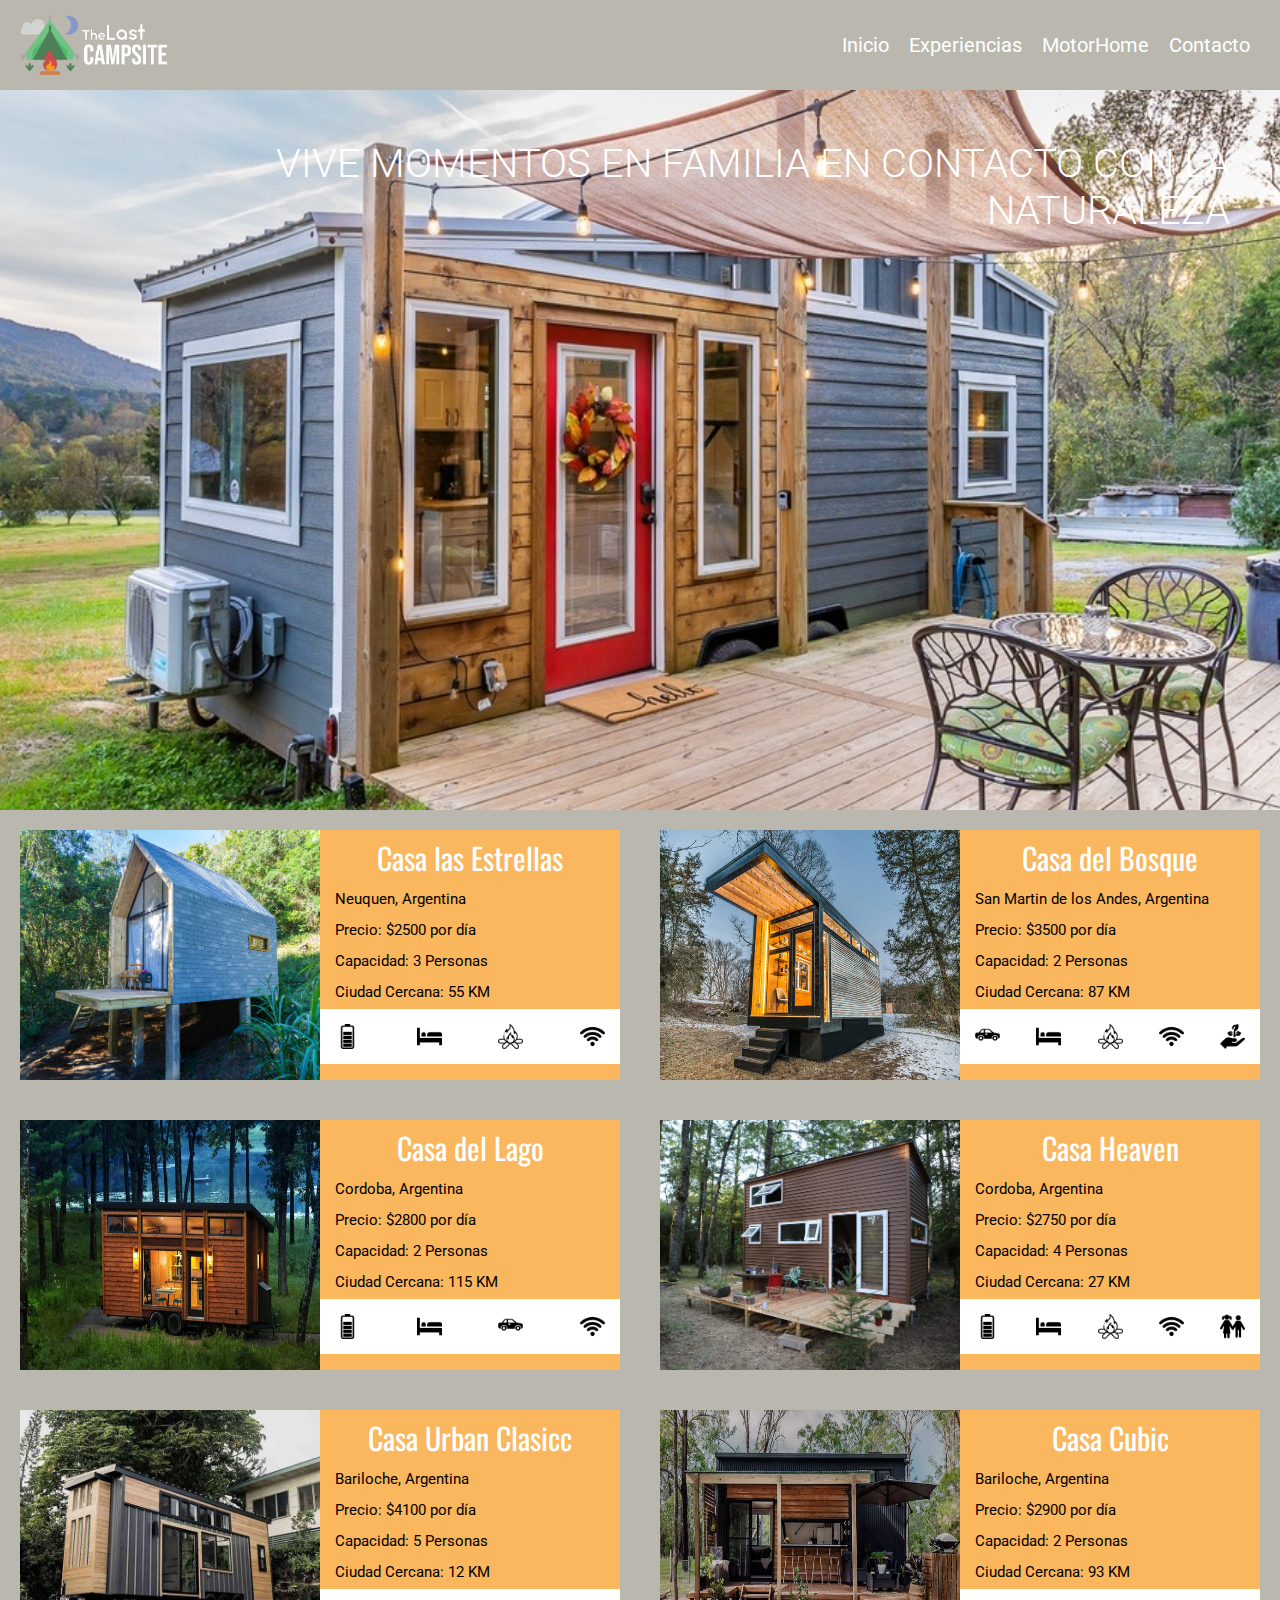
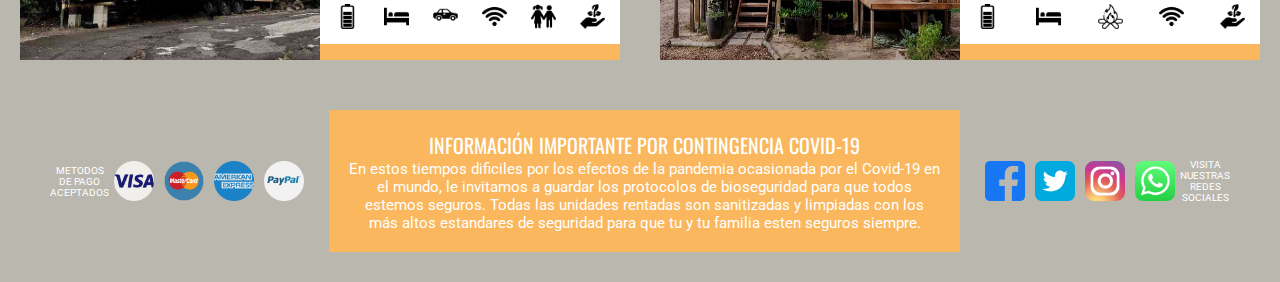
==== commit b8140a0e: "1.8" ====
--- a/sites/camping.html
+++ b/sites/camping.html
@@ -166,7 +166,7 @@
             <img src="../img/pay/paypal.png" alt="PayPal">
         </div>
         <div class="footer_covid19">
-            <h4>INFORMACIÓN IMPORTANTE POR CONTENGENCIA COVID-19</h4>
+            <h4>INFORMACIÓN IMPORTANTE POR CONTINGENCIA COVID-19</h4>
             <p>En estos tiempos dificiles por los efectos de la pandemia ocasionada por el Covid-19 en el mundo, le invitamos a guardar los protocolos de bioseguridad para que todos estemos seguros. Todas las unidades rentadas son sanitizadas y limpiadas con los más altos estandares de seguridad para que tu y tu familia esten seguros siempre.</p>
         </div>
         <div class="footer_socialMedia">
--- a/scss/styles.css
+++ b/scss/styles.css
@@ -57,7 +57,7 @@
 .header_menu ul li a {
   font-family: 'Roboto', sans-serif;
   color: white;
-  font-size: 1.5rem;
+  font-size: 2rem;
   padding: 1rem;
 }
 
@@ -607,7 +607,7 @@
     font-size: 1rem;
   }
   .footer_metodosPago img {
-    max-height: 40px;
+    max-height: 30px;
     padding: 0.5rem;
   }
   .footer_metodosPago img:hover {
@@ -636,7 +636,7 @@
     font-size: 1rem;
   }
   .footer_socialMedia img {
-    max-height: 40px;
+    max-height: 30px;
     padding: 0.5rem;
   }
   .footer_socialMedia img:hover {
@@ -798,52 +798,7 @@
     -webkit-box-pack: center;
         -ms-flex-pack: center;
             justify-content: center;
-  }
-  /* FOOTER */
-  .footer {
-    -webkit-box-orient: vertical;
-    -webkit-box-direction: normal;
-        -ms-flex-direction: column;
-            flex-direction: column;
     padding: 1rem;
-  }
-  .footer_metodosPago {
-    padding: 0.5rem;
-    -webkit-box-orient: horizontal;
-    -webkit-box-direction: normal;
-        -ms-flex-direction: row;
-            flex-direction: row;
-  }
-  .footer_metodosPago P {
-    font-size: 1rem;
-  }
-  .footer_metodosPago img {
-    max-height: 30px;
-    padding: 0.5rem;
-  }
-  .footer_metodosPago img:hover {
-    -webkit-transform: scale(1, 1);
-            transform: scale(1, 1);
-  }
-  .footer_socialMedia {
-    padding: 0.5rem;
-    -webkit-box-orient: horizontal;
-    -webkit-box-direction: normal;
-        -ms-flex-direction: row;
-            flex-direction: row;
-    -ms-flex-wrap: wrap;
-        flex-wrap: wrap;
-  }
-  .footer_socialMedia p {
-    font-size: 1rem;
-  }
-  .footer_socialMedia img {
-    max-height: 30px;
-    padding: 0.5rem;
-  }
-  .footer_socialMedia img:hover {
-    -webkit-transform: scale(1, 1);
-            transform: scale(1, 1);
   }
 }
 
@@ -932,6 +887,49 @@
   padding: 1rem;
 }
 
+@media (max-width: 850px) {
+  .bannerExperience {
+    height: 40%;
+  }
+  .bannerExperience p {
+    padding: 18rem;
+  }
+  .experienceArticulo {
+    -webkit-box-orient: vertical;
+    -webkit-box-direction: normal;
+        -ms-flex-direction: column;
+            flex-direction: column;
+    -ms-flex-wrap: wrap;
+        flex-wrap: wrap;
+  }
+}
+
+@media (max-width: 420px) {
+  .bannerExperience {
+    height: 30%;
+  }
+  .bannerExperience p {
+    font-size: 2rem;
+    padding: 8rem;
+  }
+  .experienceArticulo {
+    -webkit-box-orient: vertical;
+    -webkit-box-direction: normal;
+        -ms-flex-direction: column;
+            flex-direction: column;
+    -ms-flex-wrap: wrap;
+        flex-wrap: wrap;
+  }
+  .experienceContenedor {
+    -ms-flex-wrap: wrap;
+        flex-wrap: wrap;
+    -webkit-box-pack: center;
+        -ms-flex-pack: center;
+            justify-content: center;
+    padding: 1rem;
+  }
+}
+
 /* ESTILOS PARA PAGINA MOTOR HOME */
 .bannerMotorhome {
   background-image: url(../img/motorhometop.jpg);
@@ -990,7 +988,7 @@
 
 .motorhomeContenedor img {
   height: 250px;
-  width: 330px;
+  width: 300px;
 }
 
 .motorhomeContenedor div {
@@ -1043,6 +1041,49 @@
 .motorhomeImagen img {
   max-height: 25px;
   max-width: 25px;
+}
+
+@media (max-width: 850px) {
+  .bannerMotorhome {
+    height: 40%;
+  }
+  .bannerMotorhome p {
+    padding: 18rem;
+  }
+  .motorhomeArticulo {
+    -webkit-box-orient: vertical;
+    -webkit-box-direction: normal;
+        -ms-flex-direction: column;
+            flex-direction: column;
+    -ms-flex-wrap: wrap;
+        flex-wrap: wrap;
+  }
+}
+
+@media (max-width: 420px) {
+  .bannerMotorhome {
+    height: 30%;
+  }
+  .bannerMotorhome p {
+    font-size: 2rem;
+    padding: 8rem;
+  }
+  .motorhomeArticulo {
+    -webkit-box-orient: vertical;
+    -webkit-box-direction: normal;
+        -ms-flex-direction: column;
+            flex-direction: column;
+    -ms-flex-wrap: wrap;
+        flex-wrap: wrap;
+  }
+  .motorhomeContenedor {
+    -ms-flex-wrap: wrap;
+        flex-wrap: wrap;
+    -webkit-box-pack: center;
+        -ms-flex-pack: center;
+            justify-content: center;
+    padding: 1rem;
+  }
 }
 
 /* ESTILOS PARA PAGINA CONTACT */
@@ -1204,4 +1245,38 @@
   border: 1px solid white;
   color: black;
 }
+
+@media (max-width: 850px) {
+  .bannerContact {
+    height: 40%;
+  }
+  .bannerContact p {
+    padding: 15rem;
+  }
+}
+
+@media (max-width: 420px) {
+  .bannerContact {
+    height: 30%;
+  }
+  .bannerContact p {
+    font-size: 2rem;
+    padding: 8rem;
+  }
+  .contactContenedor {
+    display: -webkit-box;
+    display: -ms-flexbox;
+    display: flex;
+    -webkit-box-orient: vertical;
+    -webkit-box-direction: normal;
+        -ms-flex-direction: column;
+            flex-direction: column;
+  }
+  .formulario {
+    padding: 2rem;
+  }
+  .preguntas {
+    padding: 2rem;
+  }
+}
 /*# sourceMappingURL=styles.css.map */